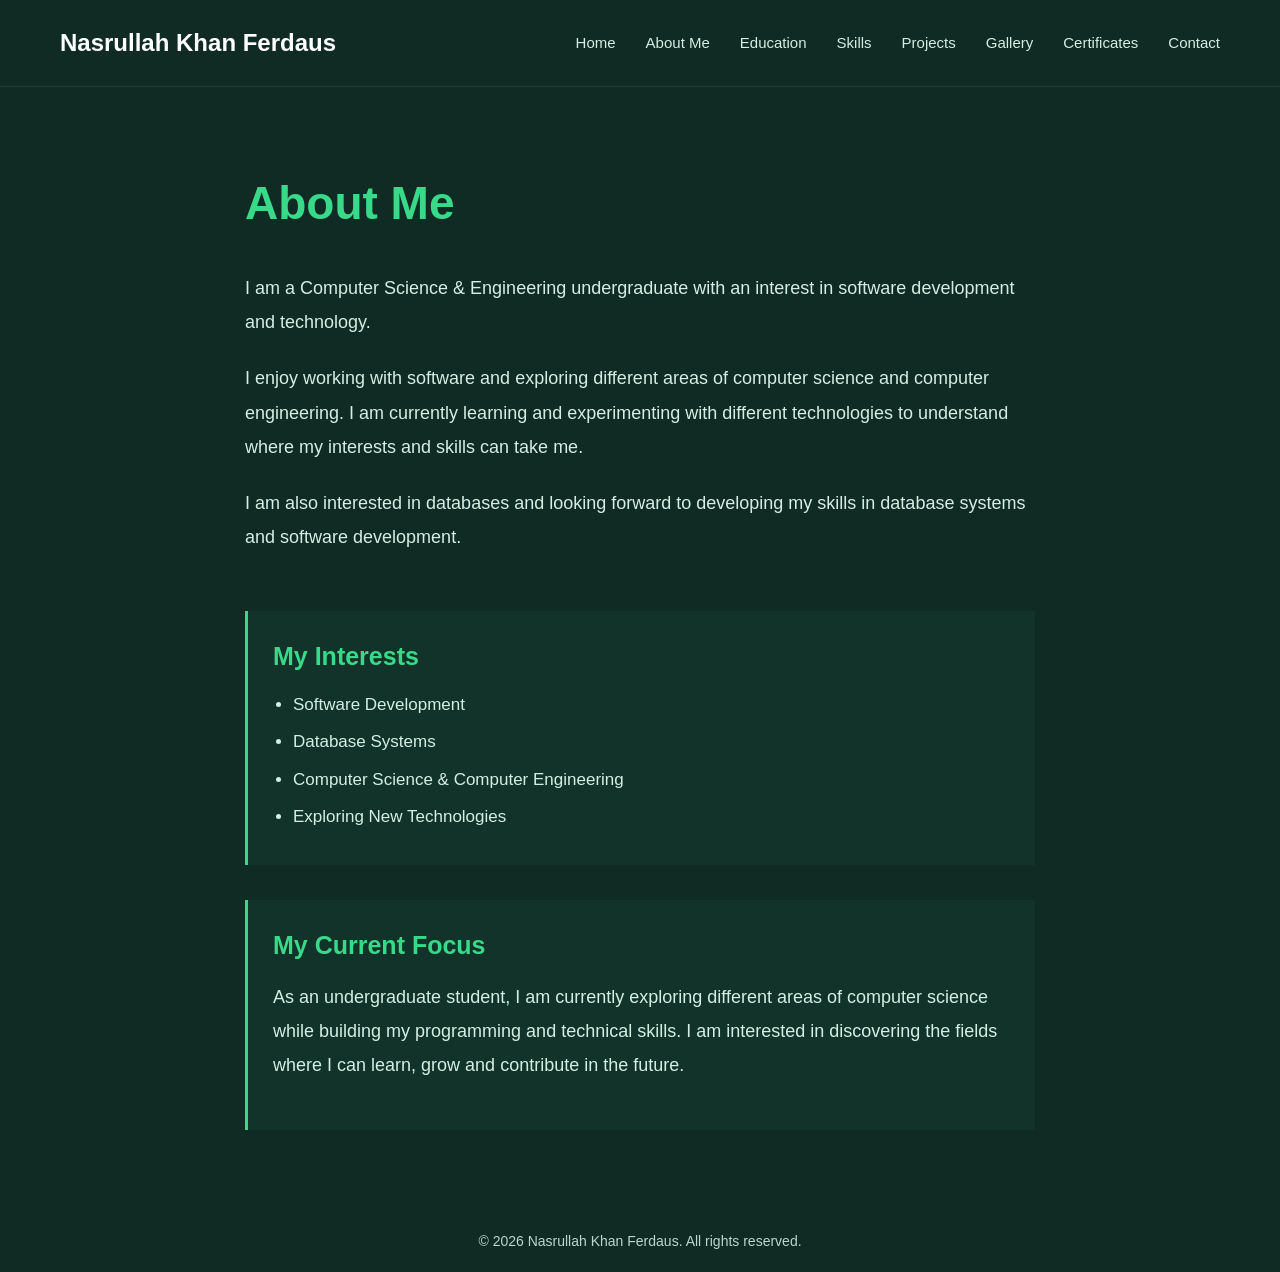
==== about.html @ e35a409b "Add about page and styling" ====
<!DOCTYPE html>
<html lang="en">

<head>
    <meta charset="UTF-8">
    <meta name="viewport" content="width=device-width, initial-scale=1.0">

    <title>About Me | Nasrullah Khan Ferdaus</title>

    <link rel="stylesheet" href="style.css">
</head>

<body>

    <!-- Navigation Bar -->
    <header>
        <nav>

            <h2>Nasrullah Khan Ferdaus</h2>

            <ul>
                <li><a href="index.html">Home</a></li>
                <li><a href="about.html">About Me</a></li>
                <li><a href="education.html">Education</a></li>
                <li><a href="skills.html">Skills</a></li>
                <li><a href="projects.html">Projects</a></li>
                <li><a href="gallery.html">Gallery</a></li>
                <li><a href="certificates.html">Certificates</a></li>
                <li><a href="contact.html">Contact</a></li>
            </ul>

        </nav>
    </header>


    <!-- About Section -->
    <main>

        <section class="about-page">

    <h1>About Me</h1>

    <p>
        I am a Computer Science & Engineering undergraduate
        with an interest in software development and technology.
    </p>

    <p>
        I enjoy working with software and exploring different
        areas of computer science and computer engineering.
        I am currently learning and experimenting with different
        technologies to understand where my interests and skills
        can take me.
    </p>

    <p>
        I am also interested in databases and looking forward
        to developing my skills in database systems and
        software development.
    </p>


    <!-- My Interests -->
    <div class="about-block">

        <h2>My Interests</h2>

        <ul>
            <li>Software Development</li>
            <li>Database Systems</li>
            <li>Computer Science & Computer Engineering</li>
            <li>Exploring New Technologies</li>
        </ul>

    </div>


    <!-- Current Focus -->
    <div class="about-block">

        <h2>My Current Focus</h2>

        <p>
            As an undergraduate student, I am currently exploring
            different areas of computer science while building my
            programming and technical skills. I am interested in
            discovering the fields where I can learn, grow and
            contribute in the future.
        </p>

    </div>

</section>
    </main>


    <!-- Footer -->
    <footer>

        <p>
            © 2026 Nasrullah Khan Ferdaus. All rights reserved.
        </p>

    </footer>

</body>

</html>
---- style.css ----
/* ================================
   Global Styles
================================ */

* {
    margin: 0;
    padding: 0;
    box-sizing: border-box;
}

body {
    font-family: Arial, sans-serif;
    background: #102a24;
    color: #ffffff;
    line-height: 1.6;
}


/* ================================
   Navigation Bar
================================ */

header {
    padding: 24px 60px;
    border-bottom: 1px solid rgba(57, 217, 138, 0.12);
}

nav {
    display: flex;
    justify-content: space-between;
    align-items: center;
}

nav h2 {
    font-size: 24px;
    font-weight: 700;
    color: #ffffff;
}

nav ul {
    display: flex;
    align-items: center;
    gap: 30px;
    list-style: none;
}

nav ul li a {
    position: relative;
    text-decoration: none;
    color: #d5eee3;
    font-size: 15px;
    font-weight: 500;
    transition: color 0.3s ease;
}

nav ul li a:hover {
    color: #39d98a;
}

nav ul li a::after {
    content: "";
    position: absolute;
    left: 0;
    bottom: -7px;
    width: 0;
    height: 2px;
    background: #39d98a;
    transition: width 0.3s ease;
}

nav ul li a:hover::after {
    width: 100%;
}


/* ================================
   Home Section
================================ */

#home {
    min-height: 82vh;

    display: flex;
    flex-direction: column;
    justify-content: center;
    align-items: center;

    text-align: center;

    padding: 60px 20px 80px;
}


/* ================================
   Profile Photo
================================ */

.profile-photo {
    margin-bottom: 28px;
}

.profile-photo img {
    width: 220px;
    height: 220px;

    object-fit: cover;
    object-position: center top;

    border-radius: 50%;

    border: 4px solid #249b76;

    box-shadow: 0 0 30px rgba(36, 155, 118, 0.35);
}


/* ================================
   Home Text
================================ */

#home h1 {
    font-size: 50px;
    font-weight: 700;
    margin-bottom: 10px;
    letter-spacing: -0.5px;
}

#home h2 {
    font-size: 23px;
    font-weight: 500;
    color: #39d98a;
    margin-bottom: 18px;
}

#home p {
    max-width: 620px;

    font-size: 18px;
    line-height: 1.8;

    color: #d5eee3;
}
/* ================================
   Profile Photo
================================ */

.profile-photo {
    margin-bottom: 25px;
}

.profile-photo img {
    width: 220px;
    height: 220px;

    object-fit: cover;
    object-position: center top;

    border-radius: 50%;

    border: 4px solid #249b76;

    box-shadow: 0 0 25px rgba(36, 155, 118, 0.35);
}


/* ================================
   Home Text
================================ */

#home h1 {
    font-size: 48px;
    margin-bottom: 12px;
}

#home h2 {
    font-size: 24px;
    font-weight: 500;
    margin-bottom: 15px;
}

#home p {
    max-width: 650px;
    font-size: 18px;
    color: #d5eee3;
}


/* ================================
   Footer
================================ */

footer {
    text-align: center;
    padding: 20px;
}

footer p {
    color: #b8d8cc;
    font-size: 14px;
}

/* ================================
   Responsive Design
================================ */

@media (max-width: 900px) {

    header {
        padding: 20px 25px;
    }

    nav {
        flex-direction: column;
        gap: 18px;
    }

    nav ul {
        flex-wrap: wrap;
        justify-content: center;
        gap: 18px;
    }

    #home h1 {
        font-size: 40px;
    }

    #home h2 {
        font-size: 21px;
    }
}


@media (max-width: 600px) {

    header {
        padding: 18px 15px;
    }

    nav h2 {
        font-size: 21px;
        text-align: center;
    }

    nav ul {
        gap: 12px 18px;
    }

    nav ul li a {
        font-size: 14px;
    }

    #home {
        min-height: 75vh;
        padding: 40px 20px 60px;
    }

    .profile-photo img {
        width: 190px;
        height: 190px;
    }

    #home h1 {
        font-size: 34px;
    }

    #home h2 {
        font-size: 19px;
    }

    #home p {
        font-size: 16px;
        line-height: 1.7;
    }
}

/* ================================
   About Page
================================ */

.about-page {
    max-width: 850px;
    min-height: 70vh;

    margin: 0 auto;
    padding: 80px 30px;

    display: flex;
    flex-direction: column;
    justify-content: center;
}

.about-page h1 {
    font-size: 46px;
    margin-bottom: 30px;
    color: #39d98a;
}

.about-page p {
    font-size: 18px;
    line-height: 1.9;
    color: #d5eee3;
    margin-bottom: 22px;
}

/* ================================
   About Page Blocks
================================ */

.about-block {
    margin-top: 35px;
    padding: 25px;
    border-left: 3px solid #39d98a;
    background: rgba(57, 217, 138, 0.05);
}

.about-block h2 {
    font-size: 25px;
    color: #39d98a;
    margin-bottom: 15px;
}

.about-block ul {
    padding-left: 20px;
}

.about-block li {
    color: #d5eee3;
    margin-bottom: 10px;
    font-size: 17px;
}
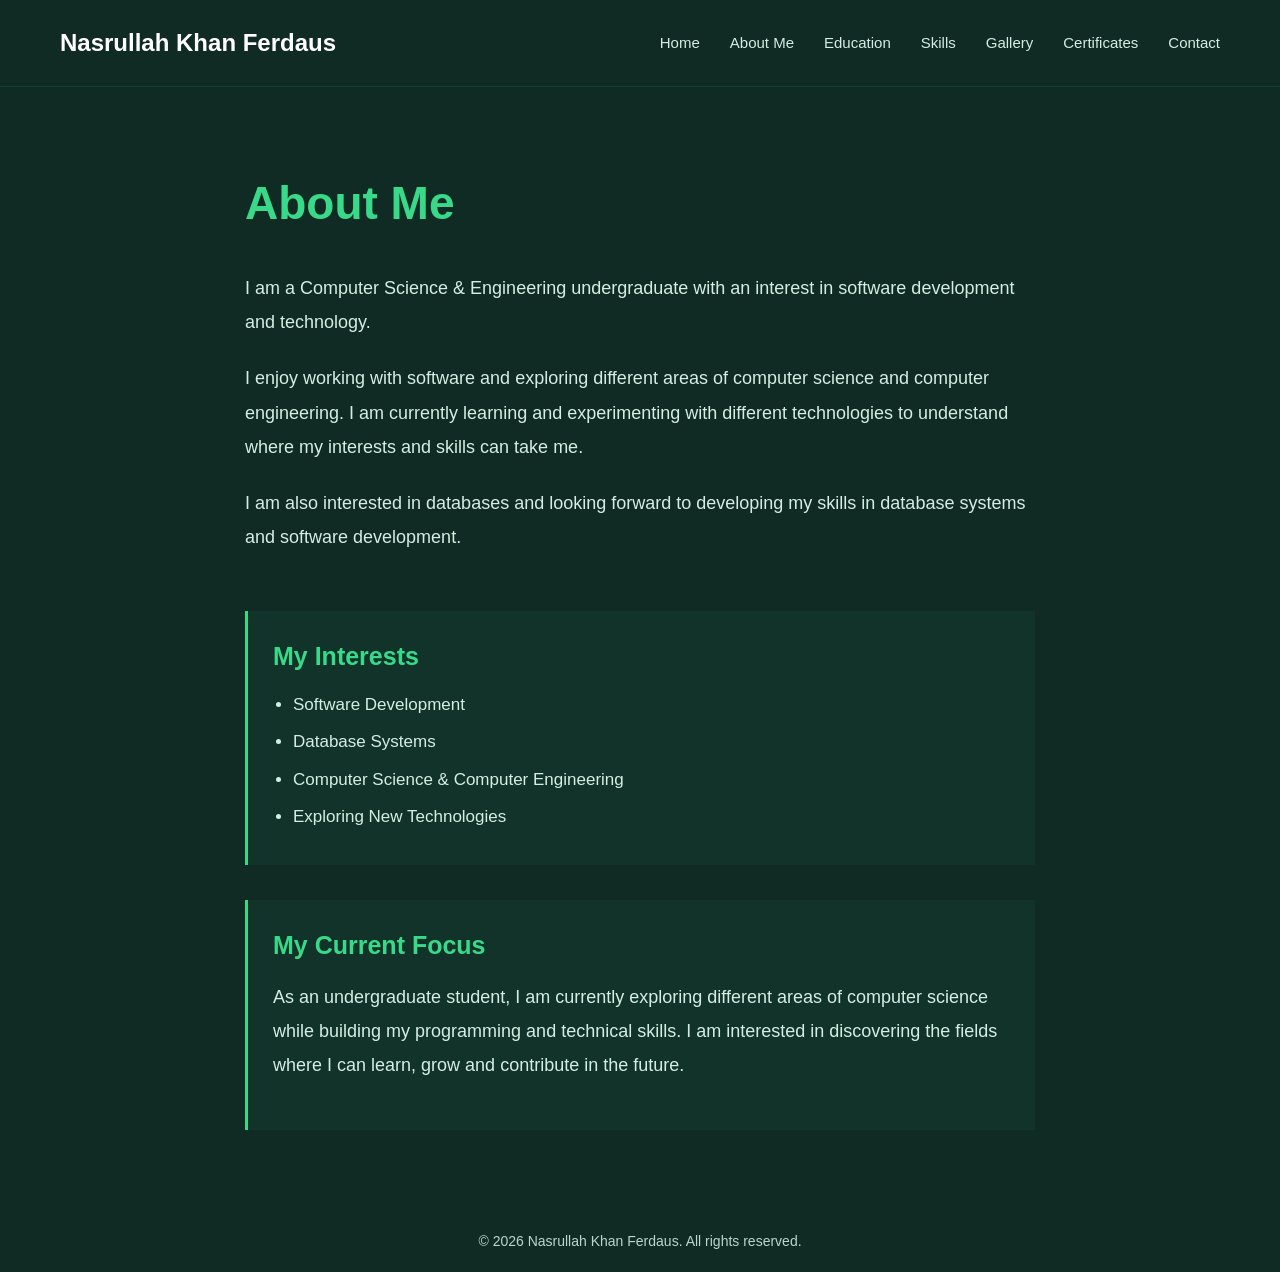
==== commit ca3ab062: "remove project key" ====
--- a/about.html
+++ b/about.html
@@ -23,7 +23,7 @@
                 <li><a href="about.html">About Me</a></li>
                 <li><a href="education.html">Education</a></li>
                 <li><a href="skills.html">Skills</a></li>
-                <li><a href="projects.html">Projects</a></li>
+                
                 <li><a href="gallery.html">Gallery</a></li>
                 <li><a href="certificates.html">Certificates</a></li>
                 <li><a href="contact.html">Contact</a></li>
--- a/style.css
+++ b/style.css
@@ -327,4 +327,222 @@
     color: #d5eee3;
     margin-bottom: 10px;
     font-size: 17px;
+}
+/* ================================
+   Education Page
+================================ */
+
+.education-page {
+    max-width: 1000px;
+    margin: 0 auto;
+    padding: 80px 30px;
+}
+
+
+/* Education Heading */
+
+.education-heading {
+    text-align: center;
+    margin-bottom: 70px;
+}
+
+.education-heading h1 {
+    font-size: 46px;
+    color: #39d98a;
+    margin-bottom: 10px;
+}
+
+.education-heading p {
+    font-size: 18px;
+    color: #b8d8cc;
+}
+
+
+/* Education Timeline */
+
+.education-timeline {
+    position: relative;
+    max-width: 850px;
+    margin: 0 auto;
+    padding-left: 45px;
+}
+
+
+/* Timeline Line */
+
+.education-timeline::before {
+    content: "";
+
+    position: absolute;
+
+    left: 10px;
+    top: 0;
+    bottom: 0;
+
+    width: 2px;
+
+    background: rgba(57, 217, 138, 0.35);
+}
+
+
+/* Education Item */
+
+.education-item {
+    position: relative;
+    margin-bottom: 40px;
+}
+
+
+/* Timeline Dot */
+
+.education-dot {
+    position: absolute;
+
+    left: -42px;
+    top: 28px;
+
+    width: 16px;
+    height: 16px;
+
+    border-radius: 50%;
+
+    background: #39d98a;
+
+    border: 3px solid #102a24;
+
+    box-shadow: 0 0 0 2px #39d98a;
+}
+
+
+/* Education Card */
+
+.education-card {
+    padding: 28px 30px;
+
+    background: rgba(255, 255, 255, 0.04);
+
+    border: 1px solid rgba(57, 217, 138, 0.15);
+
+    border-radius: 12px;
+
+    transition: transform 0.3s ease,
+                border-color 0.3s ease,
+                box-shadow 0.3s ease;
+}
+
+
+/* Card Hover */
+
+.education-card:hover {
+    transform: translateY(-4px);
+
+    border-color: rgba(57, 217, 138, 0.45);
+
+    box-shadow: 0 10px 30px rgba(0, 0, 0, 0.18);
+}
+
+
+/* Education Year */
+
+.education-year {
+    display: inline-block;
+
+    margin-bottom: 12px;
+
+    font-size: 14px;
+    font-weight: 600;
+
+    color: #39d98a;
+}
+
+
+/* Education Title */
+
+.education-card h2 {
+    font-size: 23px;
+
+    line-height: 1.4;
+
+    margin-bottom: 12px;
+
+    color: #ffffff;
+}
+
+
+/* Institution Link */
+
+.institution-link {
+    display: inline-block;
+
+    text-decoration: none;
+
+    font-size: 17px;
+    font-weight: 600;
+
+    color: #d5eee3;
+
+    transition: color 0.3s ease;
+}
+
+
+.institution-link:hover {
+    color: #39d98a;
+}
+
+
+/* Education Description */
+
+.education-card p {
+    margin-top: 8px;
+
+    font-size: 15px;
+
+    color: #a9cfc0;
+}
+
+
+/* ================================
+   Education Responsive Design
+================================ */
+
+@media (max-width: 600px) {
+
+    .education-page {
+        padding: 60px 20px;
+    }
+
+    .education-heading h1 {
+        font-size: 34px;
+    }
+
+    .education-heading p {
+        font-size: 16px;
+    }
+
+    .education-timeline {
+        padding-left: 32px;
+    }
+
+    .education-timeline::before {
+        left: 7px;
+    }
+
+    .education-dot {
+        left: -31px;
+
+        width: 14px;
+        height: 14px;
+    }
+
+    .education-card {
+        padding: 22px 20px;
+    }
+
+    .education-card h2 {
+        font-size: 20px;
+    }
+
+    .institution-link {
+        font-size: 16px;
+    }
 }
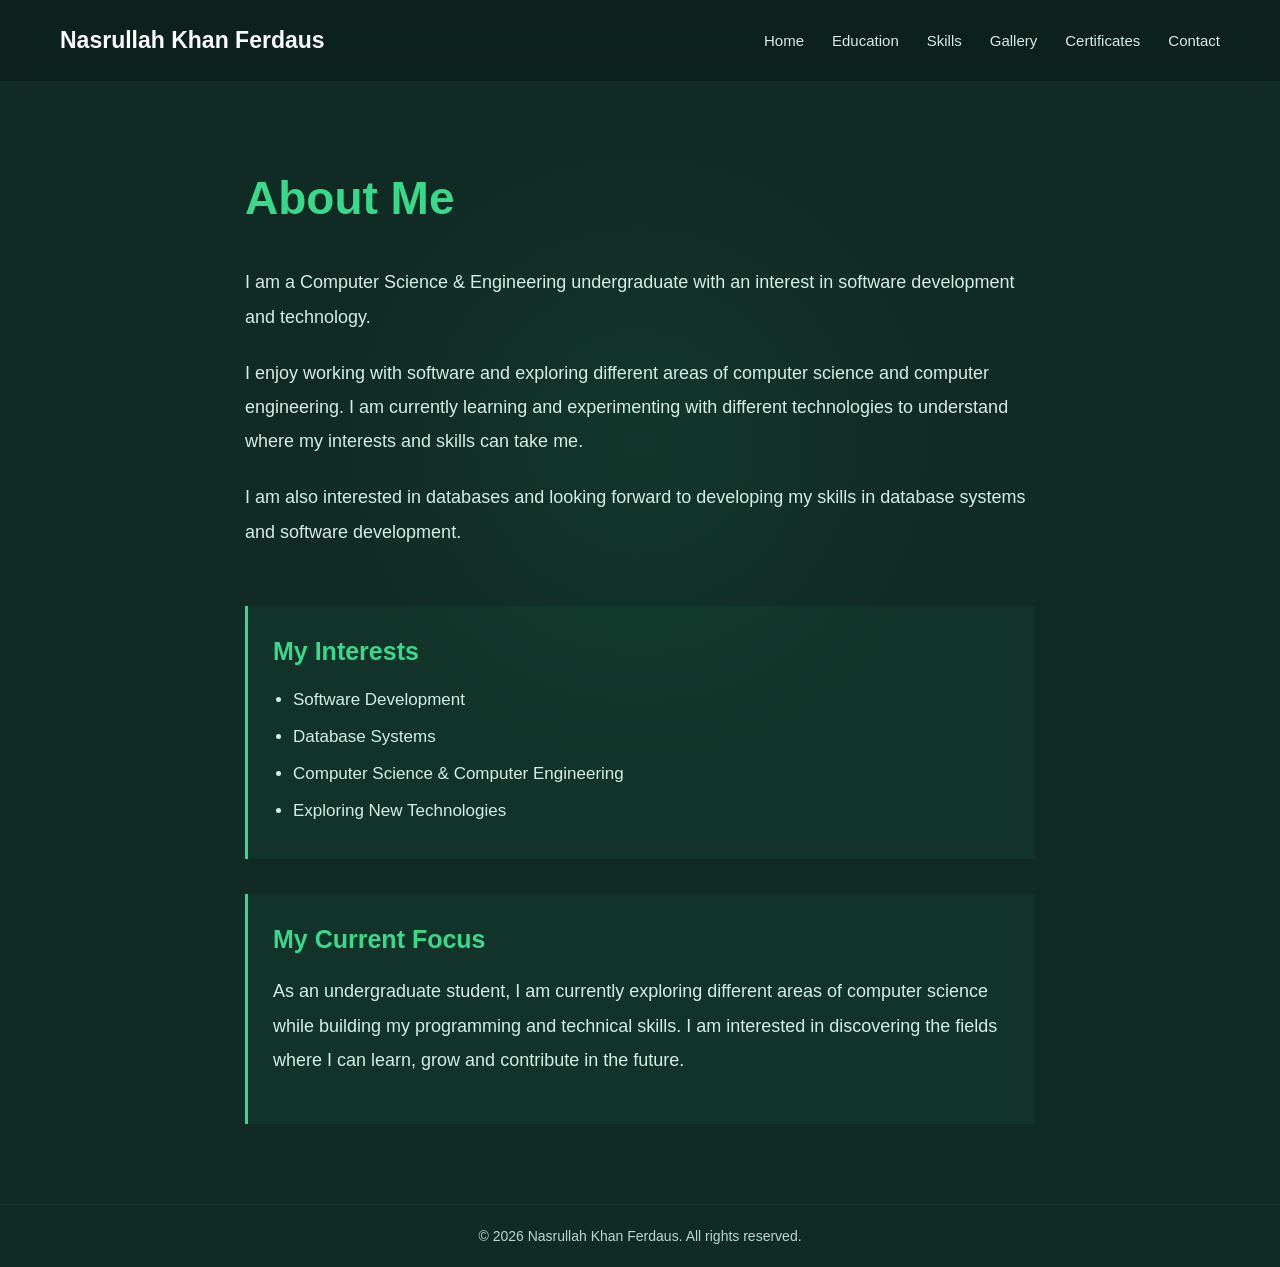
==== commit 0b6a385b: "remove about key from about section" ====
--- a/about.html
+++ b/about.html
@@ -20,7 +20,7 @@
 
             <ul>
                 <li><a href="index.html">Home</a></li>
-                <li><a href="about.html">About Me</a></li>
+                
                 <li><a href="education.html">Education</a></li>
                 <li><a href="skills.html">Skills</a></li>
                 
--- a/style.css
+++ b/style.css
@@ -1,6 +1,6 @@
-/* ================================
+/* =================================
    Global Styles
-================================ */
+================================= */
 
 * {
     margin: 0;
@@ -8,541 +8,722 @@
     box-sizing: border-box;
 }
 
+
+html {
+    scroll-behavior: smooth;
+}
+
+
 body {
-    font-family: Arial, sans-serif;
-    background: #102a24;
+
+    font-family:
+        Arial,
+        Helvetica,
+        sans-serif;
+
+    background:
+        radial-gradient(
+            circle at 50% 35%,
+            rgba(57, 217, 138, 0.07),
+            transparent 32%
+        ),
+        #102a24;
+
     color: #ffffff;
+
     line-height: 1.6;
-}
-
-
-/* ================================
+
+    min-height: 100vh;
+}
+
+
+/* =================================
    Navigation Bar
-================================ */
+================================= */
 
 header {
-    padding: 24px 60px;
-    border-bottom: 1px solid rgba(57, 217, 138, 0.12);
-}
+
+    padding: 22px 60px;
+
+    background:
+        rgba(8, 27, 23, 0.55);
+
+    border-bottom:
+        1px solid rgba(57, 217, 138, 0.12);
+
+    backdrop-filter: blur(10px);
+
+    position: relative;
+
+    z-index: 100;
+}
+
 
 nav {
+
+    max-width: 1250px;
+
+    margin: auto;
+
     display: flex;
+
     justify-content: space-between;
+
     align-items: center;
-}
+
+    gap: 30px;
+}
+
 
 nav h2 {
-    font-size: 24px;
+
+    font-size: 23px;
+
     font-weight: 700;
+
     color: #ffffff;
-}
+
+    white-space: nowrap;
+}
+
 
 nav ul {
+
     display: flex;
+
     align-items: center;
-    gap: 30px;
+
+    gap: 28px;
+
     list-style: none;
 }
 
+
 nav ul li a {
+
     position: relative;
+
     text-decoration: none;
+
     color: #d5eee3;
+
     font-size: 15px;
+
     font-weight: 500;
-    transition: color 0.3s ease;
-}
-
-nav ul li a:hover {
+
+    padding-bottom: 6px;
+
+    transition:
+        color 0.3s ease;
+}
+
+
+nav ul li a:hover,
+nav ul li a.active {
+
     color: #39d98a;
 }
 
+
 nav ul li a::after {
+
     content: "";
+
     position: absolute;
+
     left: 0;
-    bottom: -7px;
+
+    bottom: 0;
+
     width: 0;
+
     height: 2px;
+
     background: #39d98a;
-    transition: width 0.3s ease;
-}
-
-nav ul li a:hover::after {
+
+    transition:
+        width 0.3s ease;
+}
+
+
+nav ul li a:hover::after,
+nav ul li a.active::after {
+
     width: 100%;
 }
 
 
-/* ================================
+/* =================================
    Home Section
-================================ */
+================================= */
 
 #home {
+
     min-height: 82vh;
 
     display: flex;
+
     flex-direction: column;
+
     justify-content: center;
+
     align-items: center;
 
     text-align: center;
 
-    padding: 60px 20px 80px;
-}
-
-
-/* ================================
+    padding: 65px 20px 80px;
+
+    position: relative;
+
+    overflow: hidden;
+}
+
+
+/* Background Glow */
+
+#home::before {
+
+    content: "";
+
+    position: absolute;
+
+    width: 420px;
+
+    height: 420px;
+
+    border-radius: 50%;
+
+    background:
+        rgba(57, 217, 138, 0.045);
+
+    filter: blur(40px);
+
+    z-index: 0;
+}
+
+
+#home > * {
+
+    position: relative;
+
+    z-index: 1;
+}
+
+
+/* =================================
    Profile Photo
-================================ */
+================================= */
 
 .profile-photo {
+
     margin-bottom: 28px;
-}
+
+    position: relative;
+}
+
+
+.profile-photo::before {
+
+    content: "";
+
+    position: absolute;
+
+    inset: -12px;
+
+    border-radius: 50%;
+
+    border:
+        1px solid rgba(57, 217, 138, 0.18);
+
+    animation:
+        pulseGlow 3s ease-in-out infinite;
+}
+
 
 .profile-photo img {
+
     width: 220px;
+
     height: 220px;
 
     object-fit: cover;
+
     object-position: center top;
 
     border-radius: 50%;
 
-    border: 4px solid #249b76;
-
-    box-shadow: 0 0 30px rgba(36, 155, 118, 0.35);
-}
-
-
-/* ================================
-   Home Text
-================================ */
+    border:
+        4px solid #249b76;
+
+    box-shadow:
+        0 0 30px rgba(36, 155, 118, 0.35);
+
+    display: block;
+}
+
+
+/* =================================
+   Home Content
+================================= */
+
+.home-content {
+
+    max-width: 800px;
+}
+
+
+.welcome-text {
+
+    color: #39d98a;
+
+    font-size: 14px;
+
+    text-transform: uppercase;
+
+    letter-spacing: 3px;
+
+    font-weight: 600;
+
+    margin-bottom: 10px;
+}
+
 
 #home h1 {
-    font-size: 50px;
+
+    font-size: 48px;
+
     font-weight: 700;
+
+    line-height: 1.2;
+
+    margin-bottom: 14px;
+
+    letter-spacing: -0.5px;
+}
+
+
+#home h1 span {
+
+    color: #39d98a;
+}
+
+
+#home h2 {
+
+    font-size: 23px;
+
+    font-weight: 500;
+
+    color: #d5eee3;
+
+    margin-bottom: 18px;
+}
+
+
+.home-description {
+
+    max-width: 650px;
+
+    margin: auto;
+
+    font-size: 17px;
+
+    line-height: 1.8;
+
+    color: #b8d8cc;
+}
+
+
+/* =================================
+   Home Buttons
+================================= */
+
+.home-buttons {
+
+    display: flex;
+
+    justify-content: center;
+
+    align-items: center;
+
+    gap: 15px;
+
+    margin-top: 30px;
+}
+
+
+.home-btn {
+
+    display: inline-block;
+
+    padding: 12px 24px;
+
+    border-radius: 8px;
+
+    text-decoration: none;
+
+    font-size: 15px;
+
+    font-weight: 600;
+
+    transition:
+        transform 0.3s ease,
+        box-shadow 0.3s ease,
+        background 0.3s ease,
+        color 0.3s ease;
+}
+
+
+.primary-btn {
+
+    background: #39d98a;
+
+    color: #0d241e;
+}
+
+
+.primary-btn:hover {
+
+    transform: translateY(-3px);
+
+    box-shadow:
+        0 8px 20px rgba(57, 217, 138, 0.2);
+}
+
+
+.secondary-btn {
+
+    border:
+        1px solid rgba(57, 217, 138, 0.4);
+
+    color: #39d98a;
+
+    background:
+        rgba(57, 217, 138, 0.04);
+}
+
+
+.secondary-btn:hover {
+
+    background: #39d98a;
+
+    color: #0d241e;
+
+    transform: translateY(-3px);
+}
+
+
+/* =================================
+   Footer
+================================= */
+
+footer {
+
+    text-align: center;
+
+    padding: 20px;
+
+    border-top:
+        1px solid rgba(57, 217, 138, 0.08);
+}
+
+
+footer p {
+
+    color: #b8d8cc;
+
+    font-size: 14px;
+}
+
+
+/* =================================
+   Animation
+================================= */
+
+@keyframes pulseGlow {
+
+    0%,
+    100% {
+
+        transform: scale(1);
+
+        opacity: 0.5;
+    }
+
+    50% {
+
+        transform: scale(1.05);
+
+        opacity: 1;
+    }
+}
+
+
+/* =================================
+   About Page
+================================= */
+
+.about-page {
+
+    max-width: 850px;
+
+    min-height: 70vh;
+
+    margin: 0 auto;
+
+    padding: 80px 30px;
+
+    display: flex;
+
+    flex-direction: column;
+
+    justify-content: center;
+}
+
+
+.about-page h1 {
+
+    font-size: 46px;
+
+    margin-bottom: 30px;
+
+    color: #39d98a;
+}
+
+
+.about-page p {
+
+    font-size: 18px;
+
+    line-height: 1.9;
+
+    color: #d5eee3;
+
+    margin-bottom: 22px;
+}
+
+
+/* =================================
+   About Page Blocks
+================================= */
+
+.about-block {
+
+    margin-top: 35px;
+
+    padding: 25px;
+
+    border-left:
+        3px solid #39d98a;
+
+    background:
+        rgba(57, 217, 138, 0.05);
+}
+
+
+.about-block h2 {
+
+    font-size: 25px;
+
+    color: #39d98a;
+
+    margin-bottom: 15px;
+}
+
+
+.about-block ul {
+
+    padding-left: 20px;
+}
+
+
+.about-block li {
+
+    color: #d5eee3;
+
     margin-bottom: 10px;
-    letter-spacing: -0.5px;
-}
-
-#home h2 {
-    font-size: 23px;
-    font-weight: 500;
-    color: #39d98a;
-    margin-bottom: 18px;
-}
-
-#home p {
-    max-width: 620px;
-
-    font-size: 18px;
-    line-height: 1.8;
-
-    color: #d5eee3;
-}
-/* ================================
-   Profile Photo
-================================ */
-
-.profile-photo {
-    margin-bottom: 25px;
-}
-
-.profile-photo img {
-    width: 220px;
-    height: 220px;
-
-    object-fit: cover;
-    object-position: center top;
-
-    border-radius: 50%;
-
-    border: 4px solid #249b76;
-
-    box-shadow: 0 0 25px rgba(36, 155, 118, 0.35);
-}
-
-
-/* ================================
-   Home Text
-================================ */
-
-#home h1 {
-    font-size: 48px;
-    margin-bottom: 12px;
-}
-
-#home h2 {
-    font-size: 24px;
-    font-weight: 500;
-    margin-bottom: 15px;
-}
-
-#home p {
-    max-width: 650px;
-    font-size: 18px;
-    color: #d5eee3;
-}
-
-
-/* ================================
-   Footer
-================================ */
-
-footer {
-    text-align: center;
-    padding: 20px;
-}
-
-footer p {
-    color: #b8d8cc;
-    font-size: 14px;
-}
-
-/* ================================
+
+    font-size: 17px;
+}
+
+
+/* =================================
    Responsive Design
-================================ */
-
-@media (max-width: 900px) {
+================================= */
+
+@media (max-width: 1000px) {
 
     header {
-        padding: 20px 25px;
-    }
+
+        padding: 20px 30px;
+    }
+
 
     nav {
+
         flex-direction: column;
+
         gap: 18px;
     }
 
+
     nav ul {
+
         flex-wrap: wrap;
+
         justify-content: center;
-        gap: 18px;
-    }
+
+        gap: 16px 20px;
+    }
+
 
     #home h1 {
-        font-size: 40px;
-    }
+
+        font-size: 42px;
+    }
+
 
     #home h2 {
+
         font-size: 21px;
     }
 }
 
 
+/* =================================
+   Mobile
+================================= */
+
 @media (max-width: 600px) {
 
     header {
+
         padding: 18px 15px;
     }
 
+
     nav h2 {
-        font-size: 21px;
+
+        font-size: 20px;
+
         text-align: center;
     }
 
+
     nav ul {
-        gap: 12px 18px;
-    }
+
+        gap: 11px 16px;
+
+        justify-content: center;
+    }
+
 
     nav ul li a {
-        font-size: 14px;
-    }
+
+        font-size: 13px;
+    }
+
 
     #home {
-        min-height: 75vh;
-        padding: 40px 20px 60px;
-    }
+
+        min-height: 76vh;
+
+        padding: 45px 20px 65px;
+    }
+
+
+    .profile-photo {
+
+        margin-bottom: 24px;
+    }
+
 
     .profile-photo img {
+
+        width: 185px;
+
+        height: 185px;
+    }
+
+
+    #home h1 {
+
+        font-size: 32px;
+
+        line-height: 1.25;
+    }
+
+
+    #home h2 {
+
+        font-size: 18px;
+
+        line-height: 1.5;
+    }
+
+
+    .welcome-text {
+
+        font-size: 12px;
+
+        letter-spacing: 2px;
+    }
+
+
+    .home-description {
+
+        font-size: 15px;
+
+        line-height: 1.7;
+    }
+
+
+    .home-buttons {
+
+        flex-direction: column;
+
+        width: 100%;
+
+        gap: 12px;
+    }
+
+
+    .home-btn {
+
         width: 190px;
-        height: 190px;
-    }
-
-    #home h1 {
-        font-size: 34px;
-    }
-
-    #home h2 {
-        font-size: 19px;
-    }
-
-    #home p {
+
+        text-align: center;
+    }
+
+
+    .about-page {
+
+        padding: 60px 20px;
+    }
+
+
+    .about-page h1 {
+
+        font-size: 36px;
+    }
+
+
+    .about-page p {
+
         font-size: 16px;
-        line-height: 1.7;
-    }
-}
-
-/* ================================
-   About Page
-================================ */
-
-.about-page {
-    max-width: 850px;
-    min-height: 70vh;
-
-    margin: 0 auto;
-    padding: 80px 30px;
-
-    display: flex;
-    flex-direction: column;
-    justify-content: center;
-}
-
-.about-page h1 {
-    font-size: 46px;
-    margin-bottom: 30px;
-    color: #39d98a;
-}
-
-.about-page p {
-    font-size: 18px;
-    line-height: 1.9;
-    color: #d5eee3;
-    margin-bottom: 22px;
-}
-
-/* ================================
-   About Page Blocks
-================================ */
-
-.about-block {
-    margin-top: 35px;
-    padding: 25px;
-    border-left: 3px solid #39d98a;
-    background: rgba(57, 217, 138, 0.05);
-}
-
-.about-block h2 {
-    font-size: 25px;
-    color: #39d98a;
-    margin-bottom: 15px;
-}
-
-.about-block ul {
-    padding-left: 20px;
-}
-
-.about-block li {
-    color: #d5eee3;
-    margin-bottom: 10px;
-    font-size: 17px;
-}
-/* ================================
-   Education Page
-================================ */
-
-.education-page {
-    max-width: 1000px;
-    margin: 0 auto;
-    padding: 80px 30px;
-}
-
-
-/* Education Heading */
-
-.education-heading {
-    text-align: center;
-    margin-bottom: 70px;
-}
-
-.education-heading h1 {
-    font-size: 46px;
-    color: #39d98a;
-    margin-bottom: 10px;
-}
-
-.education-heading p {
-    font-size: 18px;
-    color: #b8d8cc;
-}
-
-
-/* Education Timeline */
-
-.education-timeline {
-    position: relative;
-    max-width: 850px;
-    margin: 0 auto;
-    padding-left: 45px;
-}
-
-
-/* Timeline Line */
-
-.education-timeline::before {
-    content: "";
-
-    position: absolute;
-
-    left: 10px;
-    top: 0;
-    bottom: 0;
-
-    width: 2px;
-
-    background: rgba(57, 217, 138, 0.35);
-}
-
-
-/* Education Item */
-
-.education-item {
-    position: relative;
-    margin-bottom: 40px;
-}
-
-
-/* Timeline Dot */
-
-.education-dot {
-    position: absolute;
-
-    left: -42px;
-    top: 28px;
-
-    width: 16px;
-    height: 16px;
-
-    border-radius: 50%;
-
-    background: #39d98a;
-
-    border: 3px solid #102a24;
-
-    box-shadow: 0 0 0 2px #39d98a;
-}
-
-
-/* Education Card */
-
-.education-card {
-    padding: 28px 30px;
-
-    background: rgba(255, 255, 255, 0.04);
-
-    border: 1px solid rgba(57, 217, 138, 0.15);
-
-    border-radius: 12px;
-
-    transition: transform 0.3s ease,
-                border-color 0.3s ease,
-                box-shadow 0.3s ease;
-}
-
-
-/* Card Hover */
-
-.education-card:hover {
-    transform: translateY(-4px);
-
-    border-color: rgba(57, 217, 138, 0.45);
-
-    box-shadow: 0 10px 30px rgba(0, 0, 0, 0.18);
-}
-
-
-/* Education Year */
-
-.education-year {
-    display: inline-block;
-
-    margin-bottom: 12px;
-
-    font-size: 14px;
-    font-weight: 600;
-
-    color: #39d98a;
-}
-
-
-/* Education Title */
-
-.education-card h2 {
-    font-size: 23px;
-
-    line-height: 1.4;
-
-    margin-bottom: 12px;
-
-    color: #ffffff;
-}
-
-
-/* Institution Link */
-
-.institution-link {
-    display: inline-block;
-
-    text-decoration: none;
-
-    font-size: 17px;
-    font-weight: 600;
-
-    color: #d5eee3;
-
-    transition: color 0.3s ease;
-}
-
-
-.institution-link:hover {
-    color: #39d98a;
-}
-
-
-/* Education Description */
-
-.education-card p {
-    margin-top: 8px;
-
-    font-size: 15px;
-
-    color: #a9cfc0;
-}
-
-
-/* ================================
-   Education Responsive Design
-================================ */
-
-@media (max-width: 600px) {
-
-    .education-page {
-        padding: 60px 20px;
-    }
-
-    .education-heading h1 {
-        font-size: 34px;
-    }
-
-    .education-heading p {
-        font-size: 16px;
-    }
-
-    .education-timeline {
-        padding-left: 32px;
-    }
-
-    .education-timeline::before {
-        left: 7px;
-    }
-
-    .education-dot {
-        left: -31px;
-
-        width: 14px;
-        height: 14px;
-    }
-
-    .education-card {
-        padding: 22px 20px;
-    }
-
-    .education-card h2 {
-        font-size: 20px;
-    }
-
-    .institution-link {
-        font-size: 16px;
+
+        line-height: 1.8;
+    }
+
+
+    .about-block h2 {
+
+        font-size: 22px;
+    }
+
+
+    .about-block li {
+
+        font-size: 15px;
     }
 }
